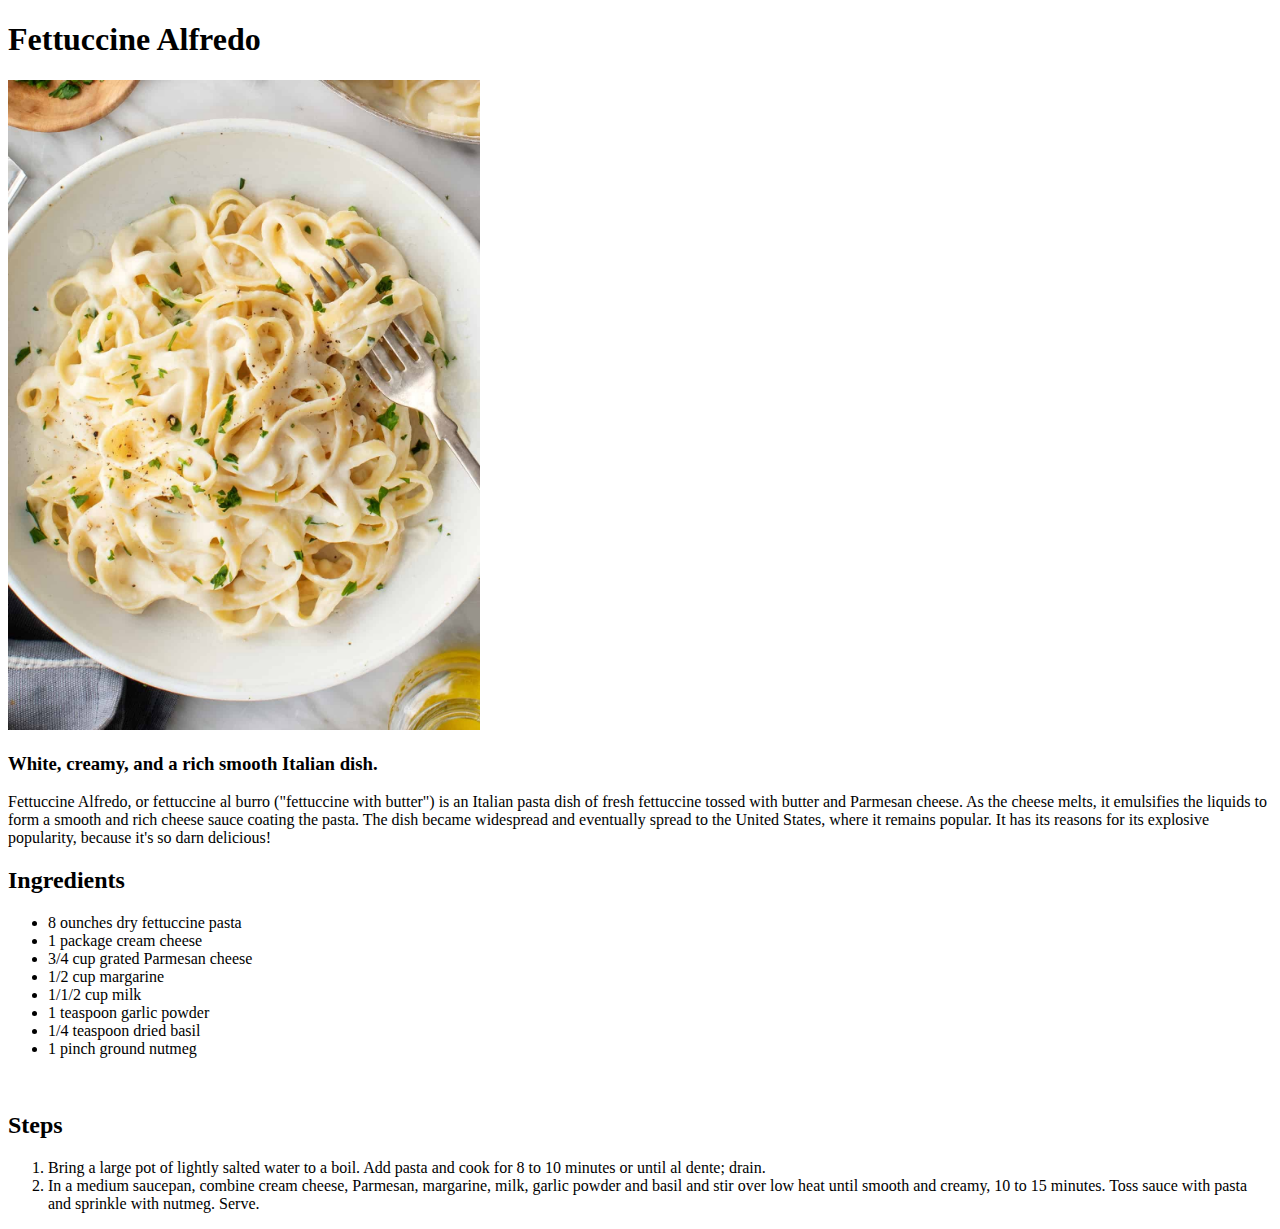
==== recipes/alfredo.html @ 056cfcc4 "Alfredo recipe content added" ====
<!DOCTYPE html>
<html lang="en">
  <head>
    <meta charset="UTF-8" />
    <meta http-equiv="X-UA-Compatible" content="IE=edge" />
    <meta name="viewport" content="width=device-width, initial-scale=1.0" />
    <title>Alfredo</title>
  </head>
  <body>
    <h1>Fettuccine Alfredo</h1>
    <img src="../img/alfredo.jpg" alt="Finished Alfredo Image" height="650px" />
    <h3>White, creamy, and a rich smooth Italian dish.</h3>

    <p>
      Fettuccine Alfredo, or fettuccine al burro ("fettuccine with butter") is
      an Italian pasta dish of fresh fettuccine tossed with butter and Parmesan
      cheese. As the cheese melts, it emulsifies the liquids to form a smooth
      and rich cheese sauce coating the pasta. The dish became widespread and
      eventually spread to the United States, where it remains popular. It has
      its reasons for its explosive popularity, because it's so darn delicious!

      <br />
    </p>

    <h2>Ingredients</h2>
    <ul>
      <li>8 ounches dry fettuccine pasta</li>
      <li>1 package cream cheese</li>
      <li>3/4 cup grated Parmesan cheese</li>
      <li>1/2 cup margarine</li>
      <li>1/1/2 cup milk</li>
      <li>1 teaspoon garlic powder</li>
      <li>1/4 teaspoon dried basil</li>
      <li>1 pinch ground nutmeg</li>
    </ul>
    <br />
    <h2>Steps</h2>
    <ol>
      <li>
        Bring a large pot of lightly salted water to a boil. Add pasta and cook
        for 8 to 10 minutes or until al dente; drain.
      </li>
      <li>
        In a medium saucepan, combine cream cheese, Parmesan, margarine, milk,
        garlic powder and basil and stir over low heat until smooth and creamy,
        10 to 15 minutes. Toss sauce with pasta and sprinkle with nutmeg. Serve.
      </li>
    </ol>
  </body>
</html>
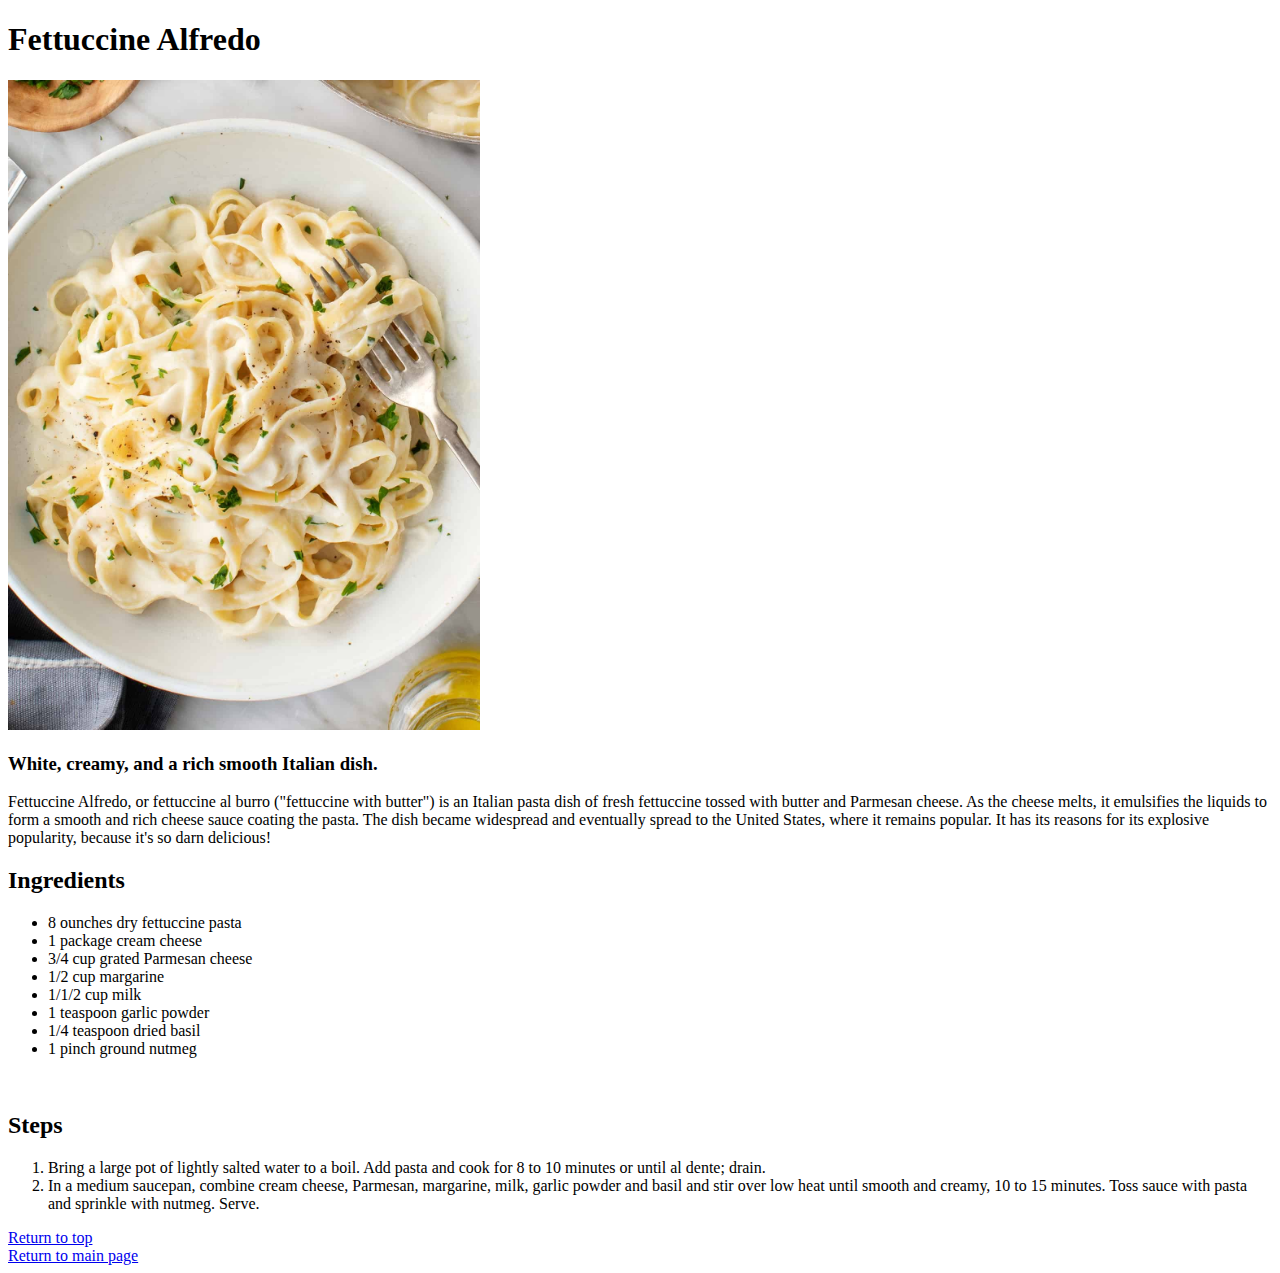
==== commit 6ecbbc44: "Return to page/top added" ====
--- a/recipes/alfredo.html
+++ b/recipes/alfredo.html
@@ -46,5 +46,9 @@
         10 to 15 minutes. Toss sauce with pasta and sprinkle with nutmeg. Serve.
       </li>
     </ol>
+
+    <a href="#">Return to top</a>
+    <br />
+    <a href="../index.html">Return to main page</a>
   </body>
 </html>
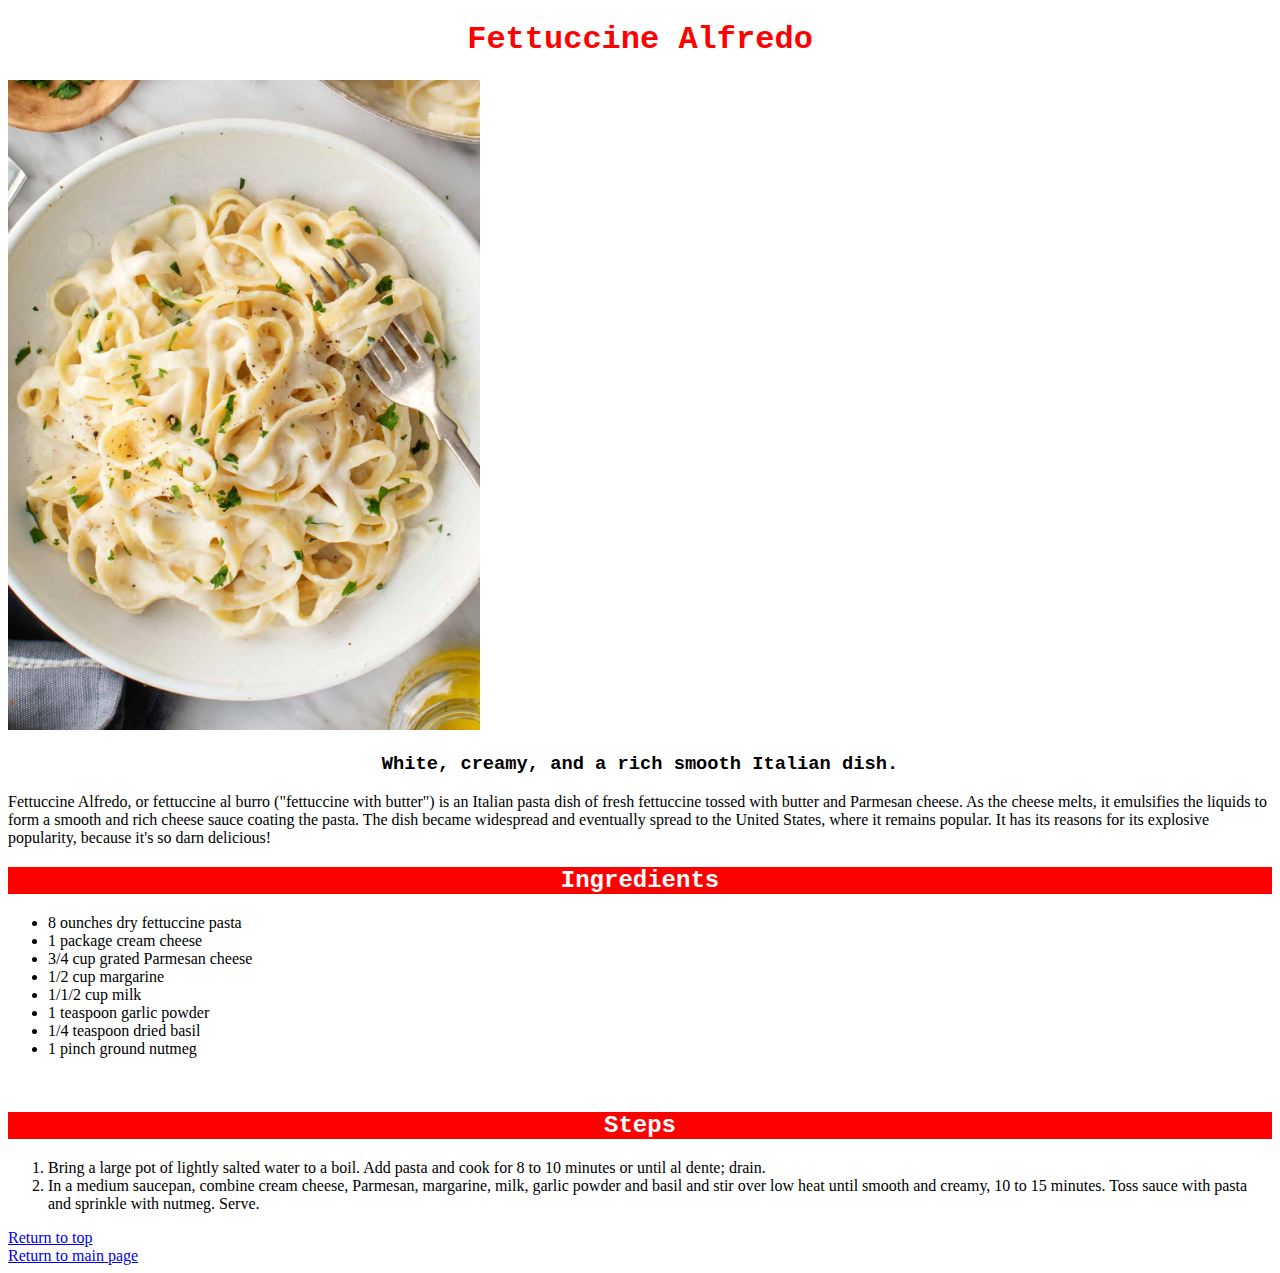
==== commit 699181ae: "Added some styling" ====
--- a/recipes/alfredo.html
+++ b/recipes/alfredo.html
@@ -5,6 +5,7 @@
     <meta http-equiv="X-UA-Compatible" content="IE=edge" />
     <meta name="viewport" content="width=device-width, initial-scale=1.0" />
     <title>Alfredo</title>
+    <link rel="stylesheet" href="../styles.css" />
   </head>
   <body>
     <h1>Fettuccine Alfredo</h1>
--- a/styles.css
+++ b/styles.css
@@ -0,0 +1,19 @@
+h1 {
+  color: red;
+}
+
+h1,
+h3,
+h2 {
+  text-align: center;
+  font-family: "Courier New", Courier, monospace;
+}
+
+h2 {
+  background-color: red;
+  color: white;
+}
+
+.ul .li {
+  margin-bottom: 10px;
+}
